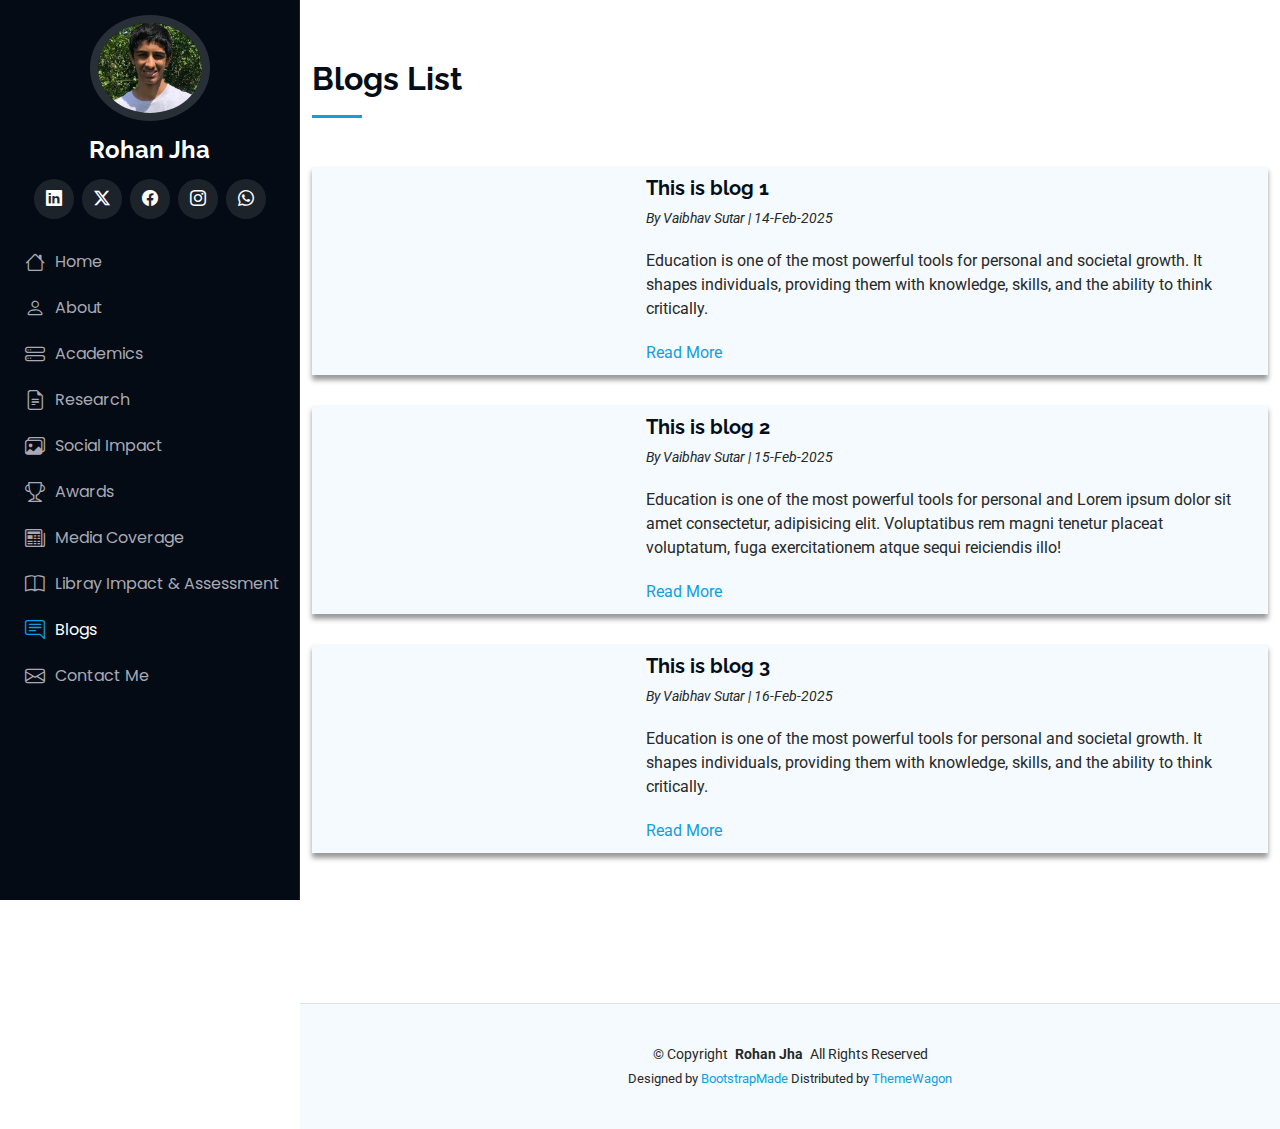
==== blogs-list.html @ 76611d56 "merged two sections in academics. removed two sildes in media, chaged styings to significance of pap" ====
<!DOCTYPE html>
<html lang="en">
  <head>
    <meta charset="utf-8" />
    <meta content="width=device-width, initial-scale=1.0" name="viewport" />
    <title>Rohan Jha - Blogs</title>
    <meta
      content="Greetings I am Rohan Jha and I have published papers on topics such as carbon emissions reduction, data center carbon emissions and mitigation, predicting S&P 500, and improving profitability for cyclical businesses in  journals like Frontiers in Sustainability, Intersect: The Stanford Journal of Science, Technology, and Society, and American journal of Student Research"
      name="description"
    />
    <meta content="Rohan Jha houston research blog " name="keywords" />

    <!-- Favicons -->
    <link href="assets/img/favicon.png" rel="icon" />
    <link href="assets/img/apple-touch-icon.png" rel="apple-touch-icon" />

    <!-- Fonts -->
    <link href="https://fonts.googleapis.com" rel="preconnect" />
    <link href="https://fonts.gstatic.com" rel="preconnect" crossorigin />
    <link
      href="https://fonts.googleapis.com/css2?family=Roboto:ital,wght@0,100;0,300;0,400;0,500;0,700;0,900;1,100;1,300;1,400;1,500;1,700;1,900&family=Poppins:ital,wght@0,100;0,200;0,300;0,400;0,500;0,600;0,700;0,800;0,900;1,100;1,200;1,300;1,400;1,500;1,600;1,700;1,800;1,900&family=Raleway:ital,wght@0,100;0,200;0,300;0,400;0,500;0,600;0,700;0,800;0,900;1,100;1,200;1,300;1,400;1,500;1,600;1,700;1,800;1,900&display=swap"
      rel="stylesheet"
    />

    <!-- Vendor CSS Files -->
    <link
      href="assets/vendor/bootstrap/css/bootstrap.min.css"
      rel="stylesheet"
    />
    <link
      href="assets/vendor/bootstrap-icons/bootstrap-icons.css"
      rel="stylesheet"
    />
    <link href="assets/vendor/aos/aos.css" rel="stylesheet" />
    <link
      href="assets/vendor/glightbox/css/glightbox.min.css"
      rel="stylesheet"
    />
    <link href="assets/vendor/swiper/swiper-bundle.min.css" rel="stylesheet" />

    <link
      rel="stylesheet"
      href="https://cdnjs.cloudflare.com/ajax/libs/OwlCarousel2/2.3.4/assets/owl.carousel.min.css"
    />
    <link
      rel="stylesheet"
      href="https://cdnjs.cloudflare.com/ajax/libs/OwlCarousel2/2.3.4/assets/owl.theme.default.min.css"
    />
    <link
      rel="stylesheet"
      href="https://cdnjs.cloudflare.com/ajax/libs/lightbox2/2.11.3/css/lightbox.min.css"
    />

    <!-- Main CSS File -->
    <link href="assets/css/main.css" rel="stylesheet" />
    <link rel="stylesheet" href="./assets/css/blog.css" />
  </head>

  <body class="index-page">
    <header id="header" class="header dark-background d-flex flex-column">
      <i class="header-toggle d-xl-none bi bi-list"></i>

      <div class="profile-img">
        <img
          src="images/PHOTO-2024-07-16-07-19-56.jpg"
          alt=""
          class="img-fluid rounded-circle"
        />
      </div>

      <a
        href="index.html"
        class="logo d-flex align-items-center justify-content-center"
      >
        <!-- Uncomment the line below if you also wish to use an image logo -->
        <!-- <img src="assets/img/logo.png" alt=""> -->
        <h1 class="sitename">Rohan Jha</h1>
      </a>

      <div class="social-links text-center">
        <a target="_blank" href="https://linkedin.com" class="linkedin"
          ><i class="bi bi-linkedin"></i
        ></a>
        <a target="_blank" href="https://twitter.com" class="twitter"
          ><i class="bi bi-twitter-x"></i
        ></a>
        <a target="_blank" href="https://facebook.com" class="facebook"
          ><i class="bi bi-facebook"></i
        ></a>
        <a target="_blank" href="https://instagram.com" class="instagram"
          ><i class="bi bi-instagram"></i
        ></a>
        <a target="_blank" href="#" class="google-plus"
          ><i class="bi bi-whatsapp"></i
        ></a>
      </div>

      <nav id="navmenu" class="navmenu">
        <ul>
          <li>
            <a href="./index.html#hero"
              ><i class="bi bi-house navicon"></i>Home</a
            >
          </li>
          <li>
            <a href="./index.html#about"
              ><i class="bi bi-person navicon"></i> About</a
            >
          </li>
          <li>
            <a href="./index.html#services"
              ><i class="bi bi-hdd-stack navicon"></i> Academics</a
            >
          </li>
          <li>
            <a href="./index.html#resume"
              ><i class="bi bi-file-earmark-text navicon"></i> Research</a
            >
          </li>
          <li>
            <a href="./index.html#portfolio"
              ><i class="bi bi-images navicon"></i> Social Impact</a
            >
          </li>
          <li>
            <a href="./index.html#awards"
              ><i class="bi bi-trophy navicon"></i> Awards</a
            >
          </li>
          <li>
            <a href="./index.html#media-coverage"
              ><i class="bi bi-newspaper navicon"></i> Media Coverage</a
            >
          </li>
          <li>
            <a href="./library_impact.html"
              ><i class="bi bi-book navicon"></i> Libray Impact & Assessment</a
            >
          </li>

          <li>
            <a href="./blogs-list.html" class="active"
              ><i class="bi bi-chat-right-text navicon"></i> Blogs</a
            >
          </li>

          <li>
            <a href="./index.html#contact"
              ><i class="bi bi-envelope navicon"></i> Contact Me</a
            >
          </li>
        </ul>
      </nav>
    </header>

    <main class="main">
      <section id="blog-list" class="about section">
        <!-- Section Title -->
        <div class="container section-title" data-aos="fade-up">
          <h2>Blogs List</h2>
          <div class="container mt-5">
            <!-- add blogs below this line -->
            <!-- blog 1 -->

            <div class="row blog-item">
              <div class="col-lg-4">
                <div class="blog-item-image">
                  <!-- add your image here -->
                  <img
                    class="w-100 mb-2 mb-lg-0"
                    src="https://picsum.photos/800/400"
                    alt=""
                  />
                </div>
              </div>
              <div class="col-lg-8 d-flex justify-content-center">
                <div class="blog-item-content">
                  <!-- add your blog heading here -->
                  <h5 class="blog-item-content-heading">This is blog 1</h5>

                  <!-- add your blog writer name and date here -->
                  <p class="blog-author-meta">By Vaibhav Sutar | 14-Feb-2025</p>

                  <!-- add your blog short intro paragraph here -->
                  <p class="blog-author-desc">
                    Education is one of the most powerful tools for personal and
                    societal growth. It shapes individuals, providing them with
                    knowledge, skills, and the ability to think critically.
                  </p>
                  <!-- add your blog number here -->

                  <a class="blog-link" href="./blogs/blog-1.html">Read More</a>
                </div>
              </div>
            </div>

            <!-- end blog 1 -->

            <!-- blog 2 -->
            <div class="row blog-item">
              <div class="col-lg-4">
                <div class="blog-item-image">
                  <!-- add your image here -->
                  <img
                    class="w-100 mb-2 mb-lg-0"
                    src="https://picsum.photos/800/400?random=1"
                    alt=""
                  />
                </div>
              </div>
              <div class="col-lg-8 d-flex justify-content-center">
                <div class="blog-item-content">
                  <!-- add your blog heading here -->
                  <h5 class="blog-item-content-heading">This is blog 2</h5>

                  <!-- add your blog writer name and date here -->
                  <p class="blog-author-meta">By Vaibhav Sutar | 15-Feb-2025</p>

                  <!-- add your blog short intro paragraph here -->
                  <p class="blog-author-desc">
                    Education is one of the most powerful tools for personal and
                    Lorem ipsum dolor sit amet consectetur, adipisicing elit.
                    Voluptatibus rem magni tenetur placeat voluptatum, fuga
                    exercitationem atque sequi reiciendis illo!
                  </p>
                  <!-- add your blog number here -->

                  <a class="blog-link" href="./blogs/blog-2.html">Read More</a>
                </div>
              </div>
            </div>
            <!-- end blog 2 -->

            <!-- blog 3 -->
            <div class="row blog-item">
              <div class="col-lg-4">
                <div class="blog-item-image">
                  <!-- add your image here -->
                  <img
                    class="w-100 mb-2 mb-lg-0"
                    src="https://picsum.photos/800/400?random=2"
                    alt=""
                  />
                </div>
              </div>
              <div class="col-lg-8 d-flex justify-content-center">
                <div class="blog-item-content">
                  <!-- add your blog heading here -->
                  <h5 class="blog-item-content-heading">This is blog 3</h5>

                  <!-- add your blog writer name and date here -->
                  <p class="blog-author-meta">By Vaibhav Sutar | 16-Feb-2025</p>

                  <!-- add your blog short intro paragraph here -->
                  <p class="blog-author-desc">
                    Education is one of the most powerful tools for personal and
                    societal growth. It shapes individuals, providing them with
                    knowledge, skills, and the ability to think critically.
                  </p>
                  <!-- add your blog number here -->

                  <a class="blog-link" href="./blogs/blog-3.html">Read More</a>
                </div>
              </div>
            </div>
            <!-- end of blog 3 -->

            <!-- add blogs above this line -->
          </div>
        </div>
      </section>
    </main>

    <footer id="footer" class="footer position-relative light-background">
      <div class="container">
        <div class="copyright text-center">
          <p>
            © <span>Copyright</span>
            <strong class="px-1 sitename">Rohan Jha</strong>
            <span>All Rights Reserved</span>
          </p>
        </div>
        <div class="credits">
          <!-- All the links in the footer should remain intact. -->
          <!-- You can delete the links only if you've purchased the pro version. -->
          <!-- Licensing information: https://bootstrapmade.com/license/ -->
          <!-- Purchase the pro version with working PHP/AJAX contact form: [buy-url] -->
          Designed by
          <a href="https://bootstrapmade.com/">BootstrapMade</a> Distributed by
          <a href="https://themewagon.com">ThemeWagon</a>
        </div>
      </div>
    </footer>

    <!-- Scroll Top -->
    <a
      href="#"
      id="scroll-top"
      class="scroll-top d-flex align-items-center justify-content-center"
      ><i class="bi bi-arrow-up-short"></i
    ></a>

    <!-- Preloader -->
    <div id="preloader"></div>

    <!-- Vendor JS Files -->
    <script src="assets/vendor/bootstrap/js/bootstrap.bundle.min.js"></script>
    <script src="assets/vendor/php-email-form/validate.js"></script>
    <script src="assets/vendor/aos/aos.js"></script>
    <script src="assets/vendor/typed.js/typed.umd.js"></script>
    <script src="assets/vendor/purecounter/purecounter_vanilla.js"></script>
    <script src="assets/vendor/waypoints/noframework.waypoints.js"></script>
    <script src="assets/vendor/glightbox/js/glightbox.min.js"></script>
    <script src="assets/vendor/imagesloaded/imagesloaded.pkgd.min.js"></script>
    <script src="assets/vendor/isotope-layout/isotope.pkgd.min.js"></script>
    <script src="assets/vendor/swiper/swiper-bundle.min.js"></script>
    <script src="https://cdnjs.cloudflare.com/ajax/libs/jquery/3.6.0/jquery.min.js"></script>
    <script src="https://cdnjs.cloudflare.com/ajax/libs/OwlCarousel2/2.3.4/owl.carousel.min.js"></script>
    <script src="https://cdnjs.cloudflare.com/ajax/libs/lightbox2/2.11.3/js/lightbox.min.js"></script>

    <!-- Main JS File -->
    <script src="assets/js/main.js"></script>
  </body>
</html>
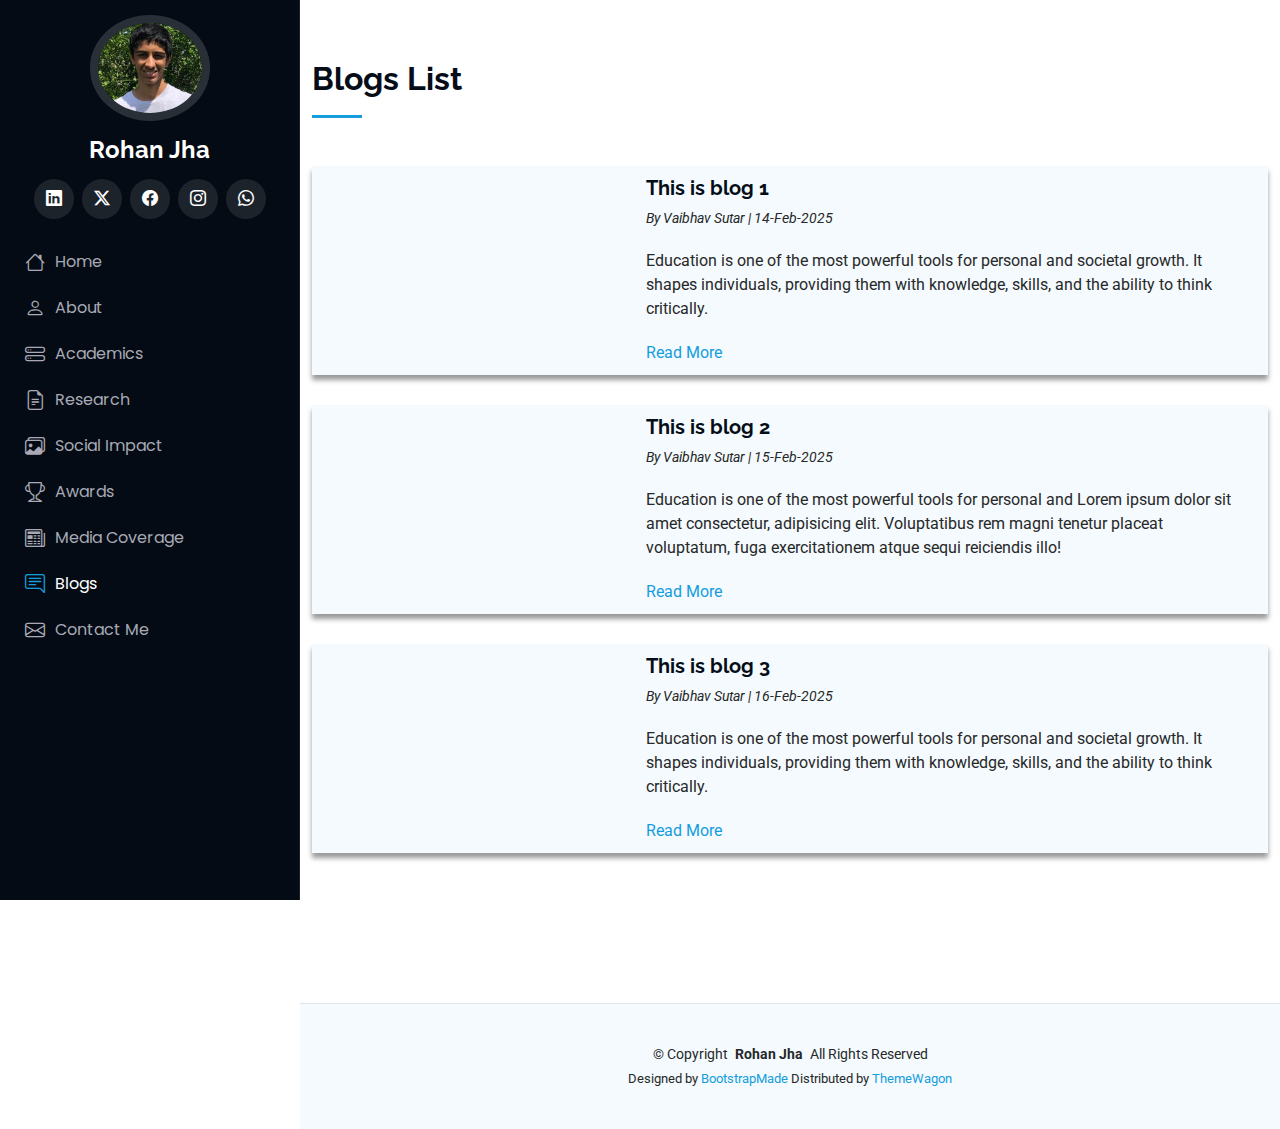
==== commit 6049170b: "added video background" ====
--- a/blogs-list.html
+++ b/blogs-list.html
@@ -78,10 +78,13 @@
       </a>
 
       <div class="social-links text-center">
-        <a target="_blank" href="https://linkedin.com" class="linkedin"
+        <a
+          target="_blank"
+          href="https://www.linkedin.com/in/rohan-jha05/"
+          class="linkedin"
           ><i class="bi bi-linkedin"></i
         ></a>
-        <a target="_blank" href="https://twitter.com" class="twitter"
+        <a target="_blank" href="https://x.com/RohanJha05" class="twitter"
           ><i class="bi bi-twitter-x"></i
         ></a>
         <a target="_blank" href="https://facebook.com" class="facebook"
@@ -130,11 +133,6 @@
           <li>
             <a href="./index.html#media-coverage"
               ><i class="bi bi-newspaper navicon"></i> Media Coverage</a
-            >
-          </li>
-          <li>
-            <a href="./library_impact.html"
-              ><i class="bi bi-book navicon"></i> Libray Impact & Assessment</a
             >
           </li>
 
--- a/assets/css/main.css
+++ b/assets/css/main.css
@@ -567,7 +567,7 @@
 
 .hero:before {
   content: "";
-  background: color-mix(in srgb, var(--background-color), transparent 70%);
+  background: color-mix(in srgb, var(--background-color), transparent 50%);
   position: absolute;
   inset: 0;
   z-index: 2;
@@ -1296,6 +1296,18 @@
   color: #149ddd;
 }
 
+.course-list h4 {
+  line-height: 18px;
+  font-size: 18px;
+  font-weight: 700;
+  text-transform: capitalize;
+  color: color-mix(in srgb, var(--accent-color), transparent 0%);
+  margin-bottom: 10px;
+  border-top: 3px solid #149ddd20;
+  border-bottom: 3px solid #149ddd20;
+  padding: 10px 0 10px 0;
+}
+
 /* --------------------------
 # RESEARCH PAPER IMAGE STYLES
 ----------------------------- */
@@ -1459,4 +1471,31 @@
 .img-descriptions {
   font-style: italic;
   font-size: 15px;
-}
+  border: 1px solid #149ddd;
+  padding: 5px;
+  font-weight: 500;
+}
+
+/* -------------------------
+# Background Video
+----------------------- */
+
+.background-video {
+  width: 100%;
+  height: 100%;
+  position: absolute;
+  object-fit: cover;
+}
+
+/* --------------------------------
+# Impact and Assessment styles
+---------------------------- */
+
+.bar-chart-container img {
+  max-width: 500px;
+  height: auto;
+}
+
+.bar-chart-container p {
+  min-width: 500px;
+}
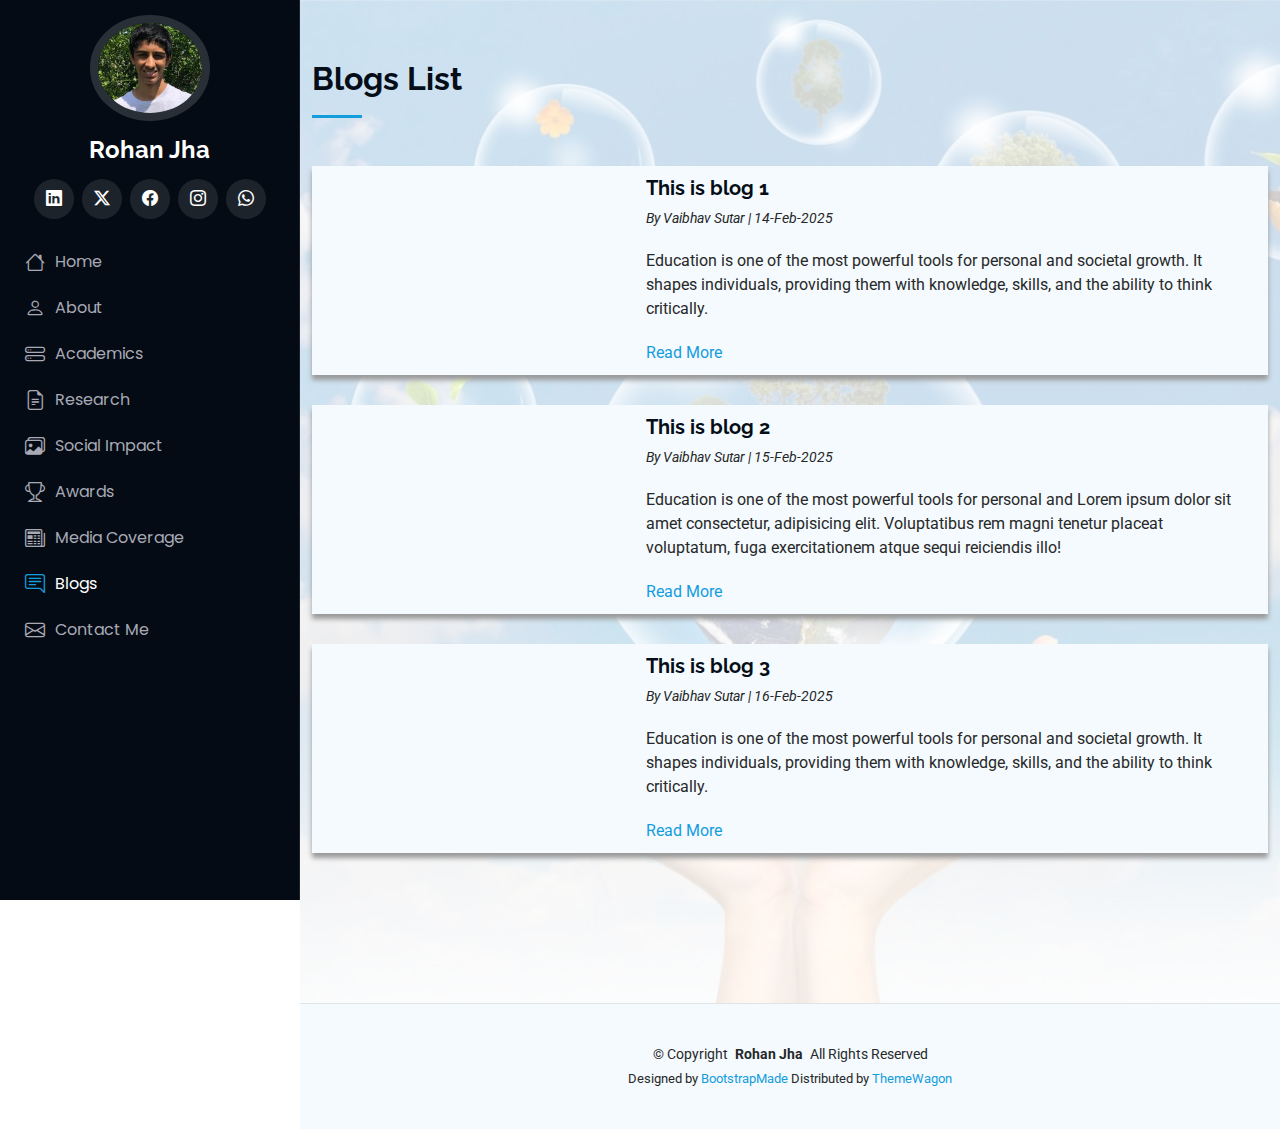
==== commit 14b9f6c6: "social impact images to webp" ====
--- a/blogs-list.html
+++ b/blogs-list.html
@@ -11,7 +11,7 @@
     <meta content="Rohan Jha houston research blog " name="keywords" />
 
     <!-- Favicons -->
-    <link href="assets/img/favicon.png" rel="icon" />
+    <link href="assets/img/favicon.webp" rel="icon" />
     <link href="assets/img/apple-touch-icon.png" rel="apple-touch-icon" />
 
     <!-- Fonts -->
@@ -36,7 +36,7 @@
       href="assets/vendor/glightbox/css/glightbox.min.css"
       rel="stylesheet"
     />
-    <link href="assets/vendor/swiper/swiper-bundle.min.css" rel="stylesheet" />
+    <!-- <link href="assets/vendor/swiper/swiper-bundle.min.css" rel="stylesheet" /> -->
 
     <link
       rel="stylesheet"
@@ -62,7 +62,7 @@
 
       <div class="profile-img">
         <img
-          src="images/PHOTO-2024-07-16-07-19-56.jpg"
+          src="./assets/img/PHOTO-2024-07-16-07-19-56.jpg"
           alt=""
           class="img-fluid rounded-circle"
         />
@@ -154,7 +154,7 @@
     <main class="main">
       <section id="blog-list" class="about section">
         <!-- Section Title -->
-        <div class="container section-title" data-aos="fade-up">
+        <div class="container section-title">
           <h2>Blogs List</h2>
           <div class="container mt-5">
             <!-- add blogs below this line -->
@@ -162,14 +162,12 @@
 
             <div class="row blog-item">
               <div class="col-lg-4">
-                <div class="blog-item-image">
-                  <!-- add your image here -->
-                  <img
-                    class="w-100 mb-2 mb-lg-0"
-                    src="https://picsum.photos/800/400"
-                    alt=""
-                  />
-                </div>
+                <!-- add your image here -->
+                <img
+                  class="w-100 mb-2 mb-lg-0"
+                  src="https://picsum.photos/800/400"
+                  alt=""
+                />
               </div>
               <div class="col-lg-8 d-flex justify-content-center">
                 <div class="blog-item-content">
@@ -197,14 +195,12 @@
             <!-- blog 2 -->
             <div class="row blog-item">
               <div class="col-lg-4">
-                <div class="blog-item-image">
-                  <!-- add your image here -->
-                  <img
-                    class="w-100 mb-2 mb-lg-0"
-                    src="https://picsum.photos/800/400?random=1"
-                    alt=""
-                  />
-                </div>
+                <!-- add your image here -->
+                <img
+                  class="w-100 mb-2 mb-lg-0"
+                  src="https://picsum.photos/800/400?random=1"
+                  alt=""
+                />
               </div>
               <div class="col-lg-8 d-flex justify-content-center">
                 <div class="blog-item-content">
@@ -232,14 +228,12 @@
             <!-- blog 3 -->
             <div class="row blog-item">
               <div class="col-lg-4">
-                <div class="blog-item-image">
-                  <!-- add your image here -->
-                  <img
-                    class="w-100 mb-2 mb-lg-0"
-                    src="https://picsum.photos/800/400?random=2"
-                    alt=""
-                  />
-                </div>
+                <!-- add your image here -->
+                <img
+                  class="w-100 mb-2 mb-lg-0"
+                  src="https://picsum.photos/800/400?random=2"
+                  alt=""
+                />
               </div>
               <div class="col-lg-8 d-flex justify-content-center">
                 <div class="blog-item-content">
@@ -304,14 +298,14 @@
     <!-- Vendor JS Files -->
     <script src="assets/vendor/bootstrap/js/bootstrap.bundle.min.js"></script>
     <script src="assets/vendor/php-email-form/validate.js"></script>
-    <script src="assets/vendor/aos/aos.js"></script>
+    <!-- <script src="assets/vendor/aos/aos.js"></script> -->
     <script src="assets/vendor/typed.js/typed.umd.js"></script>
     <script src="assets/vendor/purecounter/purecounter_vanilla.js"></script>
     <script src="assets/vendor/waypoints/noframework.waypoints.js"></script>
     <script src="assets/vendor/glightbox/js/glightbox.min.js"></script>
     <script src="assets/vendor/imagesloaded/imagesloaded.pkgd.min.js"></script>
     <script src="assets/vendor/isotope-layout/isotope.pkgd.min.js"></script>
-    <script src="assets/vendor/swiper/swiper-bundle.min.js"></script>
+    <!-- <script src="assets/vendor/swiper/swiper-bundle.min.js"></script> -->
     <script src="https://cdnjs.cloudflare.com/ajax/libs/jquery/3.6.0/jquery.min.js"></script>
     <script src="https://cdnjs.cloudflare.com/ajax/libs/OwlCarousel2/2.3.4/owl.carousel.min.js"></script>
     <script src="https://cdnjs.cloudflare.com/ajax/libs/lightbox2/2.11.3/js/lightbox.min.js"></script>
--- a/assets/css/main.css
+++ b/assets/css/main.css
@@ -389,37 +389,6 @@
 /*--------------------------------------------------------------
 # Preloader
 --------------------------------------------------------------*/
-#preloader {
-  position: fixed;
-  inset: 0;
-  z-index: 999999;
-  overflow: hidden;
-  background: var(--background-color);
-  transition: all 0.6s ease-out;
-}
-
-#preloader:before {
-  content: "";
-  position: fixed;
-  top: calc(50% - 30px);
-  left: calc(50% - 30px);
-  border: 6px solid #ffffff;
-  border-color: var(--accent-color) transparent var(--accent-color) transparent;
-  border-radius: 50%;
-  width: 60px;
-  height: 60px;
-  animation: animate-preloader 1.5s linear infinite;
-}
-
-@keyframes animate-preloader {
-  0% {
-    transform: rotate(0deg);
-  }
-
-  100% {
-    transform: rotate(360deg);
-  }
-}
 
 /*--------------------------------------------------------------
 # Scroll Top Button
@@ -651,6 +620,16 @@
   line-height: 0;
 }
 
+.about {
+  background-image: linear-gradient(
+      rgba(255, 255, 255, 0.8),
+      rgba(255, 255, 255, 0.8)
+    ),
+    url("../img/about_bg.webp");
+  background-position: center;
+  background-size: cover;
+}
+
 /*--------------------------------------------------------------
 # Stats Section
 --------------------------------------------------------------*/
@@ -1388,7 +1367,7 @@
 
 .owl-carousel .item .item-link {
   position: absolute;
-  bottom: 0;
+  top: 275px;
   text-align: center;
   background-color: #149ddd;
   width: 100%;
@@ -1410,7 +1389,6 @@
   border-radius: 10px;
   object-position: top;
   border: 5px double #149ddd;
-  box-shadow: 0px 10px 20px #999;
 }
 
 .carousel-container h4 {
@@ -1431,13 +1409,17 @@
 .social-contact-us {
   width: 100%;
   display: flex;
-  justify-content: start;
+  justify-content: center;
   gap: 20px;
   align-items: center;
   font-size: 30px;
   padding-left: 10px;
 }
 
+.contact-section-cta-text h4 {
+  color: #149ddd;
+}
+
 /* ------------------------------------
 # Awards section
 --------------------------------------- */
@@ -1471,7 +1453,7 @@
 .img-descriptions {
   font-style: italic;
   font-size: 15px;
-  border: 1px solid #149ddd;
+  /* border: 1px solid #149ddd; */
   padding: 5px;
   font-weight: 500;
 }
@@ -1491,11 +1473,83 @@
 # Impact and Assessment styles
 ---------------------------- */
 
-.bar-chart-container img {
-  max-width: 500px;
+/* underline h4 heading styles  */
+
+.underline-h4-heading {
+  line-height: 18px;
+  font-size: 18px;
+  font-weight: 700;
+  text-transform: capitalize;
+  color: color-mix(in srgb, var(--accent-color), transparent 0%);
+  margin-bottom: 10px;
+  border-top: 3px solid #149ddd20;
+  border-bottom: 3px solid #149ddd20;
+  padding: 10px 0 10px 0;
+}
+
+/* books list */
+.books-list {
+  display: flex;
+  flex-wrap: wrap;
+}
+.books-list li {
+  margin-top: 3px;
+  margin-right: 23px;
+}
+
+.books-list li::marker {
+  color: #149ddd !important;
+}
+
+/* -------------------------------
+# Online book section 
+---------------------------------- */
+
+.lib-link {
+  overflow: hidden;
+  margin-bottom: 20px;
+  border-radius: 40px;
+  padding: 10px;
+  /* background-color: #f4fafd; */
+  /* box-shadow: #999 0px 5px 5px; */
+}
+
+.lib-link a {
+  font-size: 20px;
+}
+
+.lib-link img {
+  width: 64px;
   height: auto;
-}
-
-.bar-chart-container p {
-  min-width: 500px;
-}
+  border-radius: 50%;
+  margin-right: 10px;
+  border: 3px double #149ddd;
+}
+
+/* top header and tweaks */
+
+/* media queries */
+
+@media (max-width: 768px) {
+  .social-impact-icon {
+    width: 40px;
+    height: 40px;
+  }
+  .academics-style-underline {
+    font-size: 20px;
+    line-height: 23px;
+  }
+
+  .research-topics img {
+    width: 40px;
+    height: 40px;
+  }
+
+  .resume .resume-item h4 {
+    line-height: 23px;
+  }
+
+  .social-impact-subhead {
+    line-height: 25px;
+  }
+}
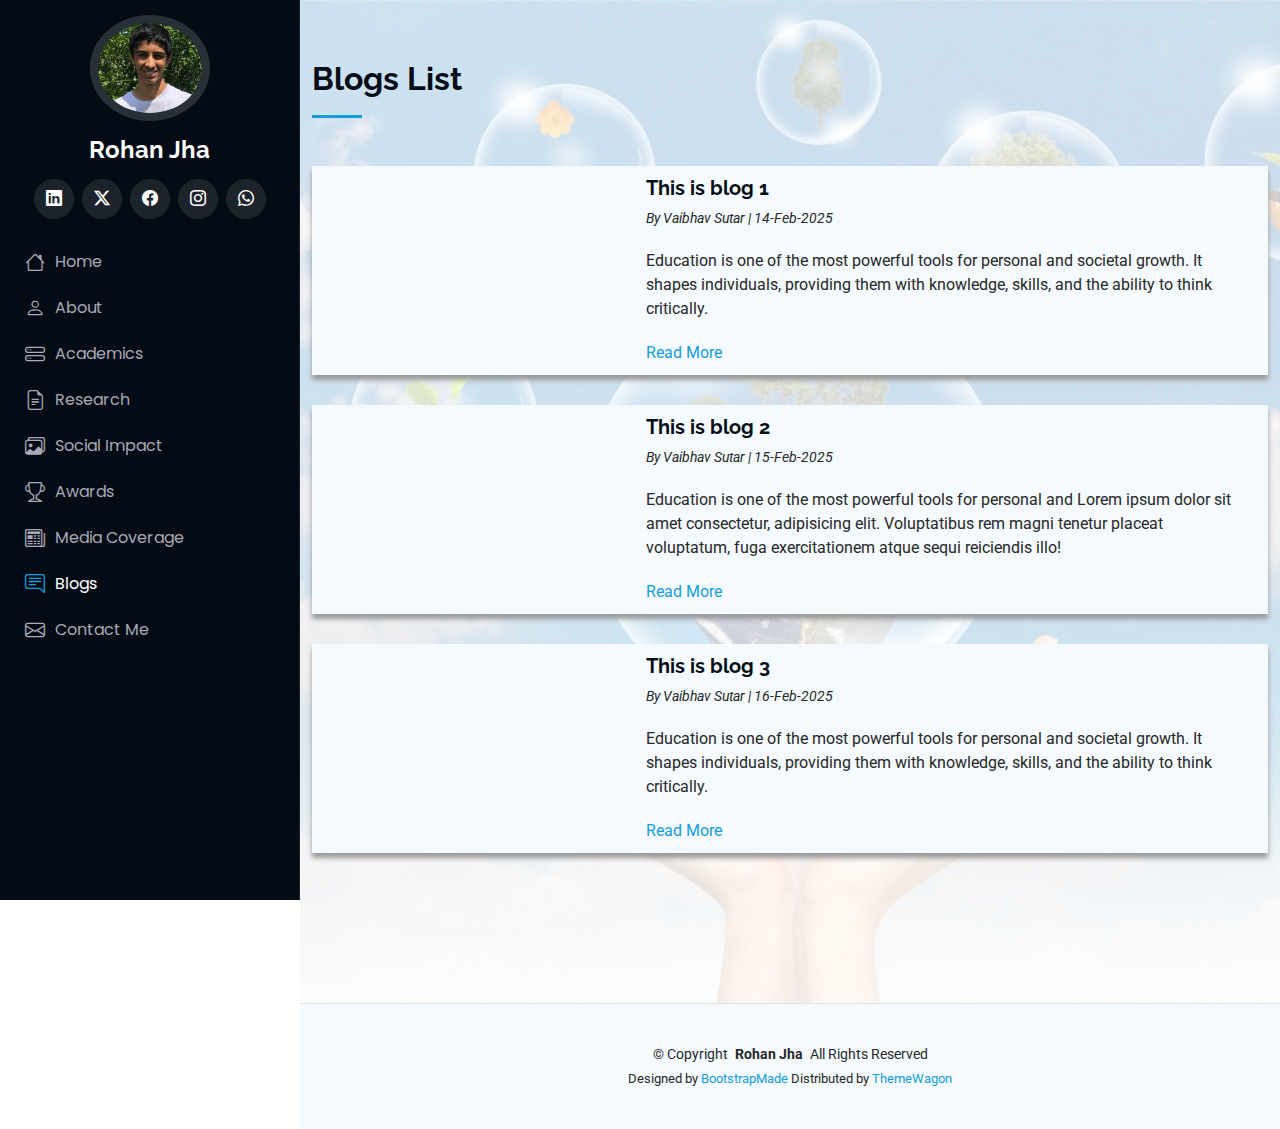
==== commit 84e3d428: "optimized images" ====
--- a/blogs-list.html
+++ b/blogs-list.html
@@ -62,7 +62,7 @@
 
       <div class="profile-img">
         <img
-          src="./assets/img/PHOTO-2024-07-16-07-19-56.jpg"
+          src="./assets/img/PHOTO-2024-07-16-07-19-56.webp"
           alt=""
           class="img-fluid rounded-circle"
         />
@@ -79,21 +79,34 @@
 
       <div class="social-links text-center">
         <a
+          aria-label="linked in"
           target="_blank"
           href="https://www.linkedin.com/in/rohan-jha05/"
           class="linkedin"
           ><i class="bi bi-linkedin"></i
         ></a>
-        <a target="_blank" href="https://x.com/RohanJha05" class="twitter"
+        <a
+          aria-label="x"
+          target="_blank"
+          href="https://x.com/RohanJha05"
+          class="twitter"
           ><i class="bi bi-twitter-x"></i
         ></a>
-        <a target="_blank" href="https://facebook.com" class="facebook"
+        <a
+          aria-label="facebook"
+          target="_blank"
+          href="https://facebook.com"
+          class="facebook"
           ><i class="bi bi-facebook"></i
         ></a>
-        <a target="_blank" href="https://instagram.com" class="instagram"
+        <a
+          aria-label="instagram"
+          target="_blank"
+          href="https://instagram.com"
+          class="instagram"
           ><i class="bi bi-instagram"></i
         ></a>
-        <a target="_blank" href="#" class="google-plus"
+        <a aria-label="whatsapp" target="_blank" href="#" class="google-plus"
           ><i class="bi bi-whatsapp"></i
         ></a>
       </div>
--- a/assets/css/main.css
+++ b/assets/css/main.css
@@ -1,15 +1,3 @@
-/**
-* Template Name: iPortfolio
-* Template URL: https://bootstrapmade.com/iportfolio-bootstrap-portfolio-websites-template/
-* Updated: Jun 29 2024 with Bootstrap v5.3.3
-* Author: BootstrapMade.com
-* License: https://bootstrapmade.com/license/
-*/
-
-/*--------------------------------------------------------------
-# Font & Color Variables
-# Help: https://bootstrapmade.com/color-system/
---------------------------------------------------------------*/
 /* Fonts */
 :root {
   --default-font: "Roboto", system-ui, -apple-system, "Segoe UI", Roboto,
@@ -87,58 +75,6 @@
 h6 {
   color: var(--heading-color);
   font-family: var(--heading-font);
-}
-
-/* PHP Email Form Messages
-------------------------------*/
-.php-email-form .error-message {
-  display: none;
-  background: #df1529;
-  color: #ffffff;
-  text-align: left;
-  padding: 15px;
-  margin-bottom: 24px;
-  font-weight: 600;
-}
-
-.php-email-form .sent-message {
-  display: none;
-  color: #ffffff;
-  background: #059652;
-  text-align: center;
-  padding: 15px;
-  margin-bottom: 24px;
-  font-weight: 600;
-}
-
-.php-email-form .loading {
-  display: none;
-  background: var(--surface-color);
-  text-align: center;
-  padding: 15px;
-  margin-bottom: 24px;
-}
-
-.php-email-form .loading:before {
-  content: "";
-  display: inline-block;
-  border-radius: 50%;
-  width: 24px;
-  height: 24px;
-  margin: 0 10px -6px 0;
-  border: 3px solid var(--accent-color);
-  border-top-color: var(--surface-color);
-  animation: php-email-form-loading 1s linear infinite;
-}
-
-@keyframes php-email-form-loading {
-  0% {
-    transform: rotate(0deg);
-  }
-
-  100% {
-    transform: rotate(360deg);
-  }
 }
 
 /*--------------------------------------------------------------
@@ -631,76 +567,6 @@
 }
 
 /*--------------------------------------------------------------
-# Stats Section
---------------------------------------------------------------*/
-.stats .stats-item {
-  padding: 30px;
-  width: 100%;
-}
-
-.stats .stats-item i {
-  color: var(--accent-color);
-  display: block;
-  font-size: 44px;
-  float: left;
-  line-height: 0;
-}
-
-.stats .stats-item .purecounter {
-  color: var(--heading-color);
-  font-size: 48px;
-  line-height: 40px;
-  display: block;
-  font-weight: 700;
-  margin-left: 60px;
-}
-
-.stats .stats-item p {
-  color: color-mix(in srgb, var(--default-color), transparent 40%);
-  padding: 15px 0 0 0;
-  margin: 0 0 0 60px;
-  font-family: var(--heading-font);
-  font-size: 14px;
-}
-
-/*--------------------------------------------------------------
-# Skills Section
---------------------------------------------------------------*/
-.skills .progress {
-  height: 60px;
-  display: block;
-  background: none;
-  border-radius: 0;
-}
-
-.skills .progress .skill {
-  color: var(--heading-color);
-  padding: 0;
-  margin: 0 0 6px 0;
-  text-transform: uppercase;
-  display: block;
-  font-weight: 600;
-  font-family: var(--heading-font);
-}
-
-.skills .progress .skill .val {
-  float: right;
-  font-style: normal;
-}
-
-.skills .progress-bar-wrap {
-  background: color-mix(in srgb, var(--default-color), transparent 90%);
-  height: 10px;
-}
-
-.skills .progress-bar {
-  width: 1px;
-  height: 10px;
-  transition: 0.9s;
-  background-color: var(--accent-color);
-}
-
-/*--------------------------------------------------------------
 # Resume Section
 --------------------------------------------------------------*/
 .resume .resume-title {
@@ -915,103 +781,6 @@
 .services .service-item .description {
   line-height: 24px;
   font-size: 14px;
-}
-
-/*--------------------------------------------------------------
-# Testimonials Section
---------------------------------------------------------------*/
-.testimonials .testimonials-carousel,
-.testimonials .testimonials-slider {
-  overflow: hidden;
-}
-
-.testimonials .testimonial-item {
-  box-sizing: content-box;
-  text-align: center;
-  min-height: 320px;
-}
-
-.testimonials .testimonial-item .testimonial-img {
-  width: 90px;
-  border-radius: 50%;
-  margin: 0 auto;
-}
-
-.testimonials .testimonial-item h3 {
-  font-size: 18px;
-  font-weight: bold;
-  margin: 10px 0 5px 0;
-}
-
-.testimonials .testimonial-item h4 {
-  font-size: 14px;
-  color: color-mix(in srgb, var(--default-color), transparent 20%);
-  margin: 0;
-}
-
-.testimonials .testimonial-item .quote-icon-left,
-.testimonials .testimonial-item .quote-icon-right {
-  color: color-mix(in srgb, var(--accent-color), transparent 40%);
-  font-size: 26px;
-  line-height: 0;
-}
-
-.testimonials .testimonial-item .quote-icon-left {
-  display: inline-block;
-  left: -5px;
-  position: relative;
-}
-
-.testimonials .testimonial-item .quote-icon-right {
-  display: inline-block;
-  right: -5px;
-  position: relative;
-  top: 10px;
-  transform: scale(-1, -1);
-}
-
-.testimonials .testimonial-item p {
-  font-style: italic;
-  margin: 0 15px 15px 15px;
-  padding: 20px;
-  background-color: var(--surface-color);
-  position: relative;
-  margin-bottom: 35px;
-  border-radius: 6px;
-  box-shadow: 0px 2px 15px rgba(0, 0, 0, 0.1);
-}
-
-.testimonials .testimonial-item p::after {
-  content: "";
-  width: 0;
-  height: 0;
-  border-top: 20px solid var(--surface-color);
-  border-right: 20px solid transparent;
-  border-left: 20px solid transparent;
-  position: absolute;
-  bottom: -20px;
-  left: calc(50% - 20px);
-}
-
-.testimonials .swiper-wrapper {
-  height: auto;
-}
-
-.testimonials .swiper-pagination {
-  margin-top: 40px;
-  position: relative;
-}
-
-.testimonials .swiper-pagination .swiper-pagination-bullet {
-  width: 12px;
-  height: 12px;
-  background-color: var(--background-color);
-  opacity: 1;
-  border: 1px solid var(--accent-color);
-}
-
-.testimonials .swiper-pagination .swiper-pagination-bullet-active {
-  background-color: var(--accent-color);
 }
 
 /*--------------------------------------------------------------
@@ -1116,140 +885,6 @@
 }
 
 /*--------------------------------------------------------------
-# Portfolio Details Section
---------------------------------------------------------------*/
-.portfolio-details .portfolio-details-slider img {
-  width: 100%;
-}
-
-.portfolio-details .portfolio-details-slider .swiper-pagination {
-  margin-top: 20px;
-  position: relative;
-}
-
-.portfolio-details
-  .portfolio-details-slider
-  .swiper-pagination
-  .swiper-pagination-bullet {
-  width: 12px;
-  height: 12px;
-  background-color: color-mix(in srgb, var(--default-color), transparent 85%);
-  opacity: 1;
-}
-
-.portfolio-details
-  .portfolio-details-slider
-  .swiper-pagination
-  .swiper-pagination-bullet-active {
-  background-color: var(--accent-color);
-}
-
-.portfolio-details .portfolio-info {
-  padding: 30px;
-  box-shadow: 0px 0 30px rgba(0, 0, 0, 0.1);
-}
-
-.portfolio-details .portfolio-info h3 {
-  font-size: 22px;
-  font-weight: 700;
-  margin-bottom: 20px;
-  padding-bottom: 20px;
-  border-bottom: 1px solid
-    color-mix(in srgb, var(--default-color), transparent 85%);
-}
-
-.portfolio-details .portfolio-info ul {
-  list-style: none;
-  padding: 0;
-  font-size: 15px;
-}
-
-.portfolio-details .portfolio-info ul li + li {
-  margin-top: 10px;
-}
-
-.portfolio-details .portfolio-description {
-  padding-top: 30px;
-}
-
-.portfolio-details .portfolio-description h2 {
-  font-size: 26px;
-  font-weight: 700;
-  margin-bottom: 20px;
-}
-
-.portfolio-details .portfolio-description p {
-  padding: 0;
-  color: color-mix(in srgb, var(--default-color), transparent 30%);
-}
-
-/*--------------------------------------------------------------
-# Service Details Section
---------------------------------------------------------------*/
-.service-details .services-list {
-  padding: 10px 30px;
-  border: 1px solid color-mix(in srgb, var(--default-color), transparent 90%);
-  margin-bottom: 20px;
-}
-
-.service-details .services-list a {
-  display: block;
-  line-height: 1;
-  padding: 8px 0 8px 15px;
-  border-left: 3px solid
-    color-mix(in srgb, var(--default-color), transparent 70%);
-  margin: 20px 0;
-  color: color-mix(in srgb, var(--default-color), transparent 20%);
-  transition: 0.3s;
-}
-
-.service-details .services-list a.active {
-  color: var(--heading-color);
-  font-weight: 700;
-  border-color: var(--accent-color);
-}
-
-.service-details .services-list a:hover {
-  border-color: var(--accent-color);
-}
-
-.service-details .services-img {
-  margin-bottom: 20px;
-}
-
-.service-details h3 {
-  font-size: 26px;
-  font-weight: 700;
-}
-
-.service-details h4 {
-  font-size: 20px;
-  font-weight: 700;
-}
-
-.service-details p {
-  font-size: 15px;
-}
-
-.service-details ul {
-  list-style: none;
-  padding: 0;
-  font-size: 15px;
-}
-
-.service-details ul li {
-  padding: 5px 0;
-  display: flex;
-  align-items: center;
-}
-
-.service-details ul i {
-  font-size: 20px;
-  margin-right: 8px;
-  color: var(--accent-color);
-}
-
-/*--------------------------------------------------------------
 # Academics Section
 --------------------------------------------------------------*/
 .academics-style-underline {
@@ -1402,6 +1037,15 @@
   padding: 10px 0 10px 20px;
 }
 
+.owl-prev,
+.owl-next {
+  width: 50px;
+  height: 50px;
+  border-radius: 50%;
+  background-color: #149ddd !important;
+  color: #fff !important;
+}
+
 /* --------------------------------
 # Social Icons In Contact us Page
 ---------------------------------- */
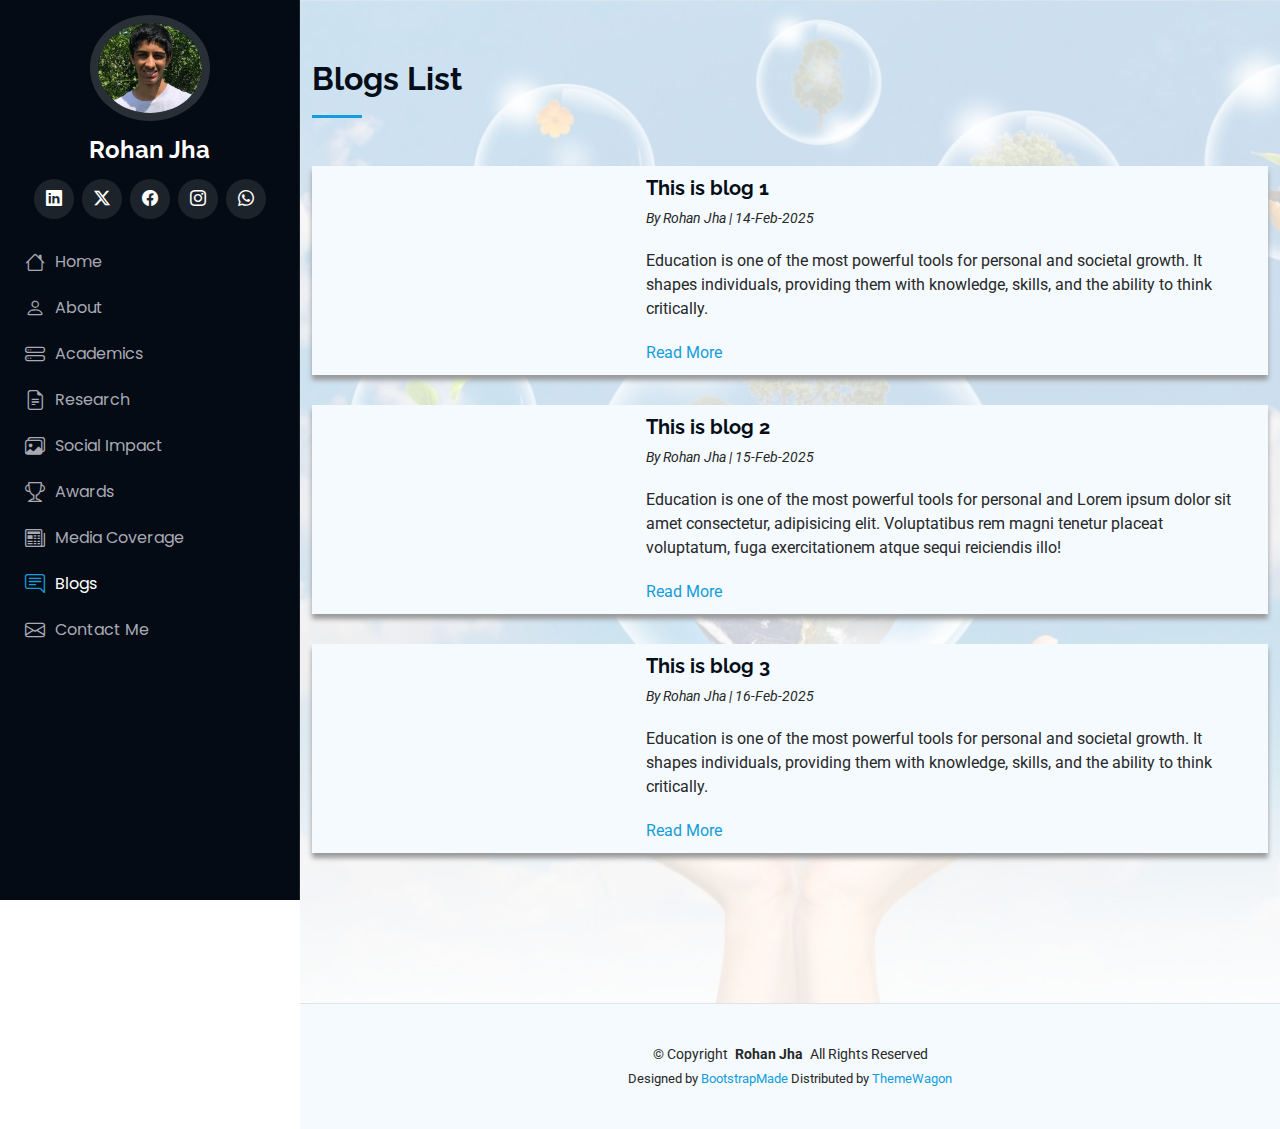
==== commit 4ff5e5f9: "removed img from hero and set as a bg" ====
--- a/blogs-list.html
+++ b/blogs-list.html
@@ -12,7 +12,7 @@
 
     <!-- Favicons -->
     <link href="assets/img/favicon.webp" rel="icon" />
-    <link href="assets/img/apple-touch-icon.png" rel="apple-touch-icon" />
+    <link href="assets/img/favicon.webp" rel="apple-touch-icon" />
 
     <!-- Fonts -->
     <link href="https://fonts.googleapis.com" rel="preconnect" />
@@ -188,7 +188,7 @@
                   <h5 class="blog-item-content-heading">This is blog 1</h5>
 
                   <!-- add your blog writer name and date here -->
-                  <p class="blog-author-meta">By Vaibhav Sutar | 14-Feb-2025</p>
+                  <p class="blog-author-meta">By Rohan Jha | 14-Feb-2025</p>
 
                   <!-- add your blog short intro paragraph here -->
                   <p class="blog-author-desc">
@@ -221,7 +221,7 @@
                   <h5 class="blog-item-content-heading">This is blog 2</h5>
 
                   <!-- add your blog writer name and date here -->
-                  <p class="blog-author-meta">By Vaibhav Sutar | 15-Feb-2025</p>
+                  <p class="blog-author-meta">By Rohan Jha | 15-Feb-2025</p>
 
                   <!-- add your blog short intro paragraph here -->
                   <p class="blog-author-desc">
@@ -254,7 +254,7 @@
                   <h5 class="blog-item-content-heading">This is blog 3</h5>
 
                   <!-- add your blog writer name and date here -->
-                  <p class="blog-author-meta">By Vaibhav Sutar | 16-Feb-2025</p>
+                  <p class="blog-author-meta">By Rohan Jha | 16-Feb-2025</p>
 
                   <!-- add your blog short intro paragraph here -->
                   <p class="blog-author-desc">
--- a/assets/css/main.css
+++ b/assets/css/main.css
@@ -458,24 +458,8 @@
   display: flex;
   align-items: center;
   justify-content: center;
-}
-
-.hero img {
-  position: absolute;
-  inset: 0;
-  display: block;
-  width: 100%;
-  height: 100%;
-  object-fit: cover;
-  z-index: 1;
-}
-
-.hero:before {
-  content: "";
-  background: color-mix(in srgb, var(--background-color), transparent 50%);
-  position: absolute;
-  inset: 0;
-  z-index: 2;
+  background: linear-gradient(rgba(0, 0, 0, 0.5), rgba(0, 0, 0, 0.5)),
+    url("../img/static_hero.webp");
 }
 
 .hero .container {
@@ -525,6 +509,8 @@
     font-size: 20px;
   }
 }
+
+/* The Im a section tweaks */
 
 /*--------------------------------------------------------------
 # About Section
